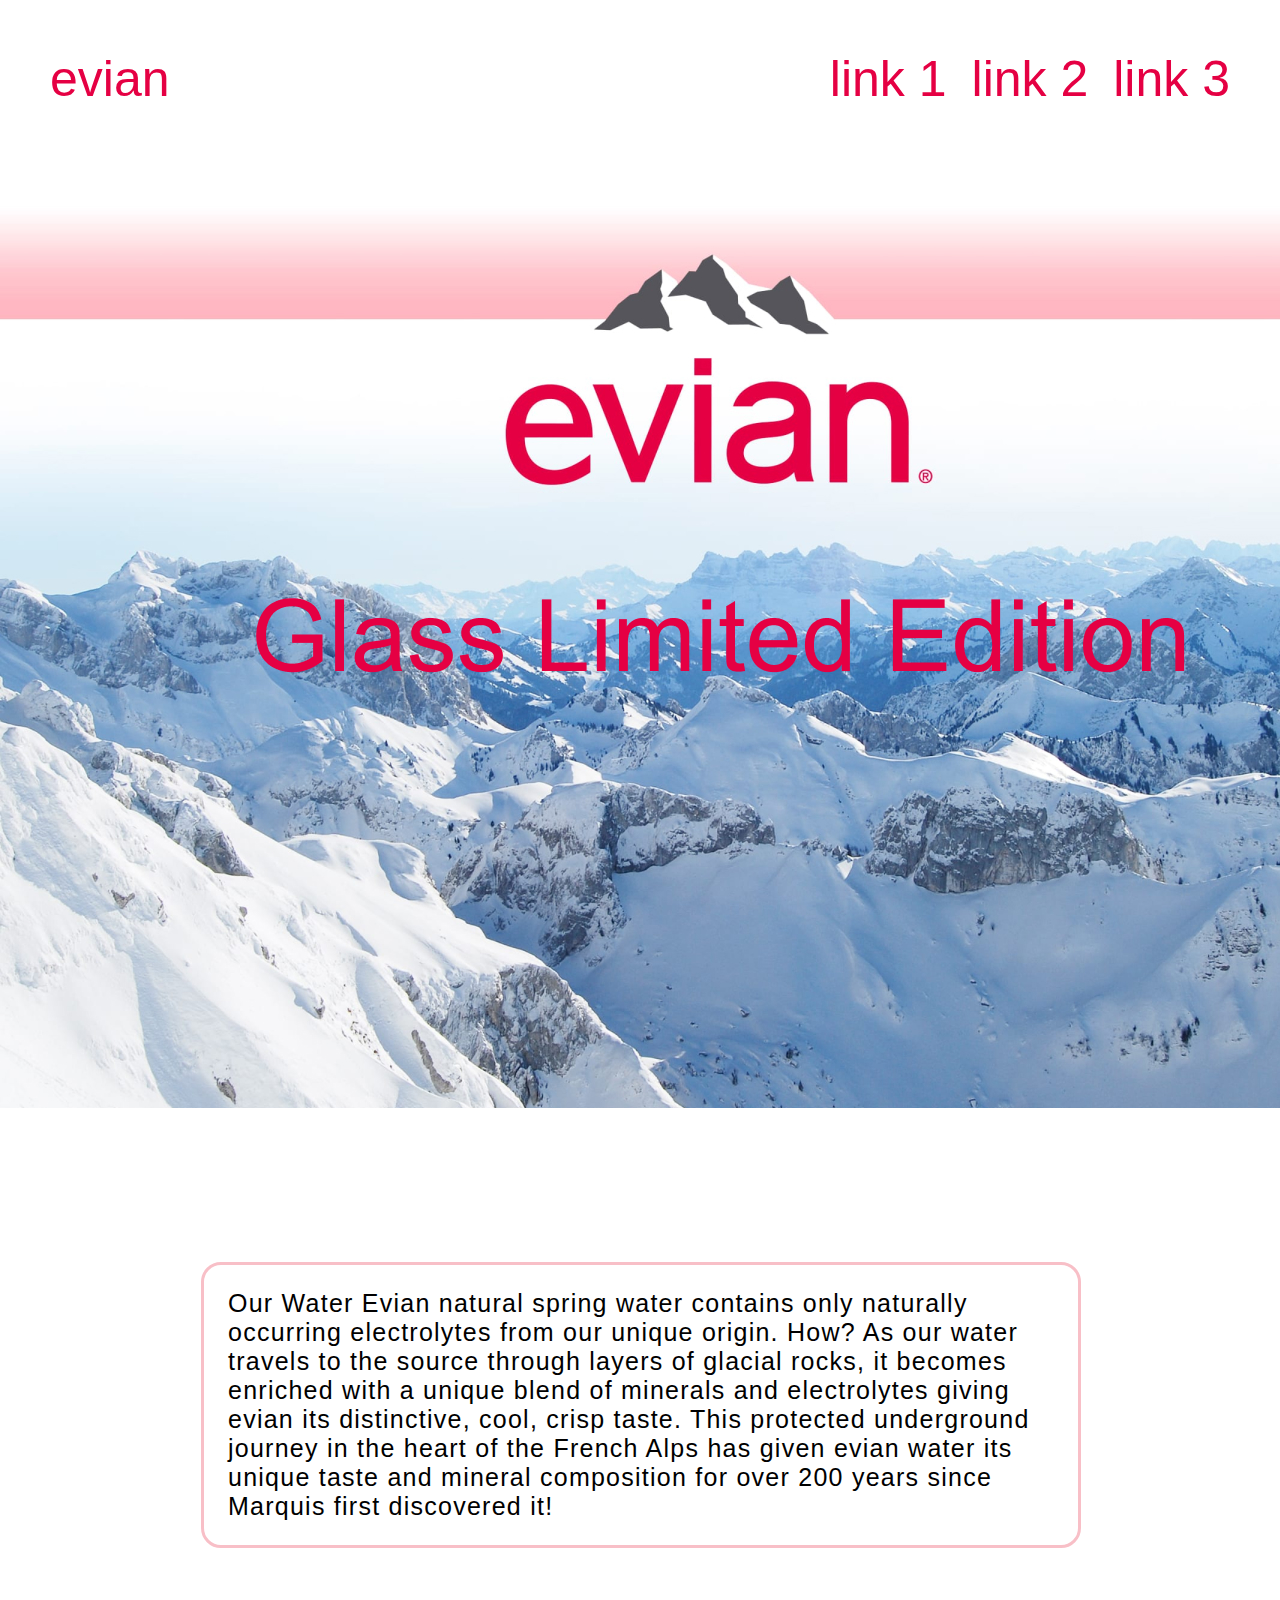
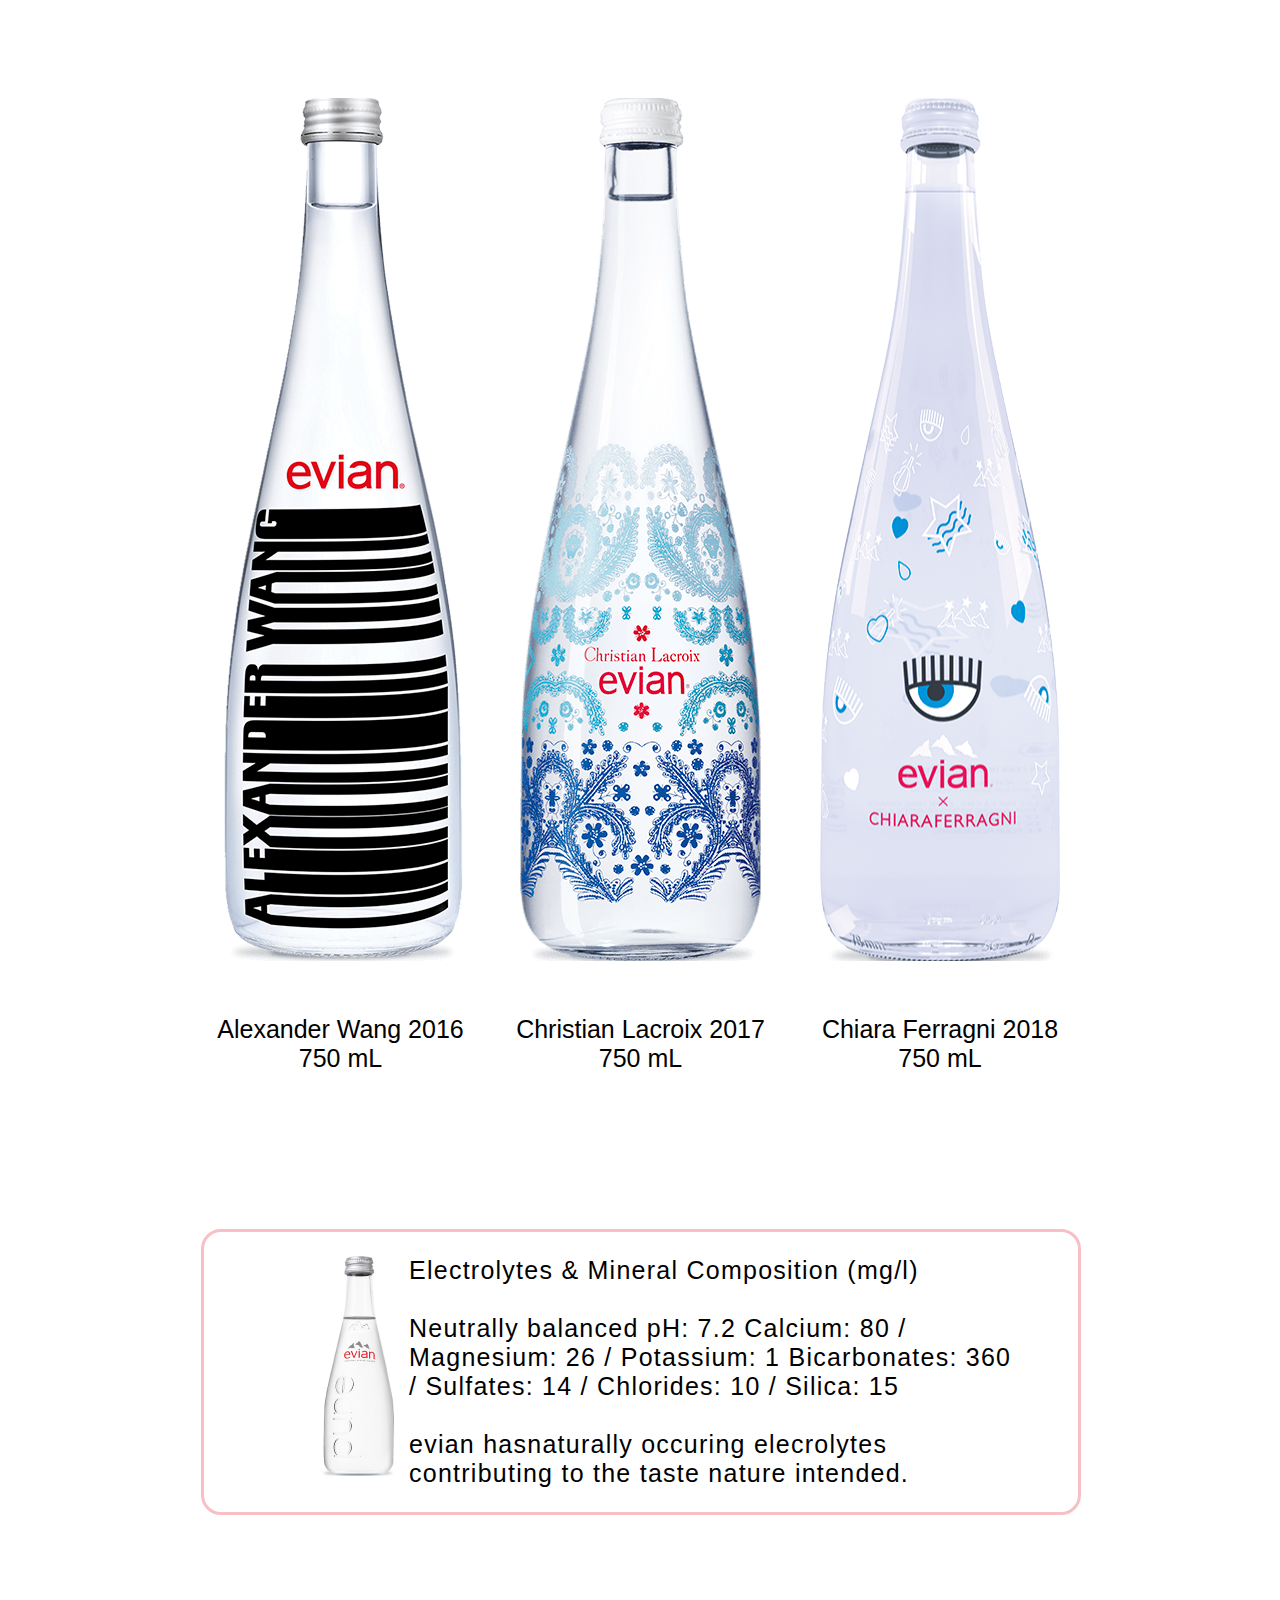
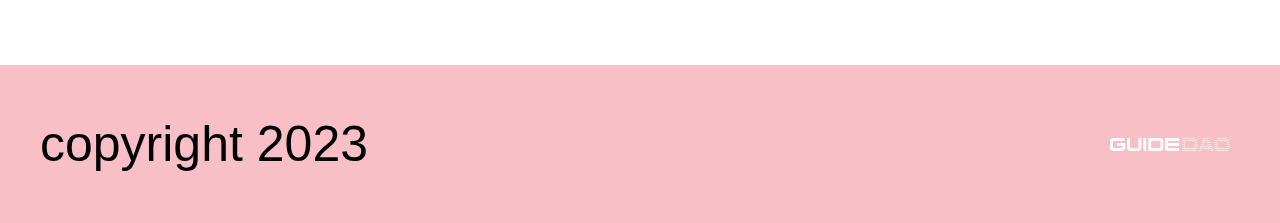
==== project5/index.html @ eb841645 "project5" ====
<!DOCTYPE html>
<html lang="en">
  <head>
    <meta charset="UTF-8" />
    <meta name="viewport" content="width=device-width, initial-scale=1.0" />
    <link rel="stylesheet" href="styles.css" />
    <title>Задание 5</title>
  </head>
  <body>
    <div class="container">
      <div class="header">
        <span class="header-left">evian</span>
        <span class="header-right">
          <a href="" class="header-link">link 1</a>
          <a href="" class="header-link">link 2</a>
          <a href="" class="header-link">link 3</a>
        </span>
      </div>
      <div class="hero">
        <div class="hero-lower">
          <img
            src="images/evian_origins_logo.jpg"
            alt="Evian origins logo"
            class="lower-picture"
          />
          <div class="hero-upper">
            <img
              src="images/Glass Limited Edition.png"
              alt="Glass eimited edition"
              class="upper-picture"
            />
          </div>
        </div>
      </div>
      <div class="showcase">
        <div class="showcase-textblock">
          Our Water Evian natural spring water contains only naturally occurring
          electrolytes from our unique origin. How? As our water travels to the
          source through layers of glacial rocks, it becomes enriched with a
          unique blend of minerals and electrolytes giving evian its
          distinctive, cool, crisp taste. This protected underground journey in
          the heart of the French Alps has given evian water its unique taste
          and mineral composition for over 200 years since Marquis first
          discovered it!
        </div>
        <div class="showcase-bottles">
          <figure>
            <img class="bottle-image" src="images/wang.png" alt="bottle" />
            <figcaption class="bottle-description">
              Alexander&nbsp;Wang&nbsp;2016 <br />
              750 mL
            </figcaption>
          </figure>
          <figure>
            <img class="bottle-image" src="images/blue.png" alt="bottle" />
            <figcaption class="bottle-description">
              Christian&nbsp;Lacroix&nbsp;2017 <br />
              750 mL
            </figcaption>
          </figure>
          <figure>
            <img class="bottle-image" src="images/chiara.png" alt="bottle" />
            <figcaption class="bottle-description">
              Chiara&nbsp;Ferragni&nbsp;2018 <br />
              750 mL
            </figcaption>
          </figure>
        </div>
        <div class="showcase-textblock showcase-textblock-with-image">
          <span class="showcase-textblock-left"
            ><img src="images/glass.png" alt="bottle" />
          </span>
          <span class="showcase-textblock-right"
            >Electrolytes & Mineral Composition (mg/l)<br /><br />Neutrally
            balanced pH: 7.2 Calcium: 80 / Magnesium: 26 / Potassium: 1
            Bicarbonates: 360 / Sulfates: 14 / Chlorides: 10 / Silica: 15<br /><br />evian
            hasnaturally occuring elecrolytes contributing to the taste nature
            intended.
          </span>
        </div>
      </div>
      <div class="footer">
        <span>copyright 2023</span>
        <img src="images/guide_dao.png" alt="Guide dao logo" />
      </div>
    </div>
  </body>
</html>
---- project5/styles.css ----
* {
  padding: 0;
  margin: 0;
  box-sizing: border-box;
}

.container {
  margin: 0 auto;
  max-width: 1440px;
  font-family: Arial;
  color: #000;
  font-style: normal;
  font-weight: 400;
}

.header {
  display: flex;
  justify-content: space-between;
  align-items: center;
  padding-top: 50px;
  padding-bottom: 50px;
  color: #e50043;
  font-size: 50px;
}

.header-left {
  margin-left: 50px;
}

.header-right {
  display: flex;
  justify-content: space-between;
  align-items: center;
  margin-right: 25px;
}

.header-link {
  color: #e50043;
  text-decoration: none;
  margin-right: 25px;
}

.hero {
  display: flex;
  position: relative;
  margin-bottom: 150px;
}

.hero-lower {
  position: relative;
}

.hero-upper {
  position: absolute;
  z-index: 1;
  height: 100%;
  width: 100%;
  left: 0;
  top: 0;
  display: flex;
  justify-content: center;
  align-items: center;
}

.showcase-textblock {
  padding: 24px;
  margin-left: 201px;
  margin-right: 199px;
  margin-bottom: 150px;
  border-radius: 20px;
  border: 3px solid #f8bfc7;
  font-size: 25px;
  letter-spacing: 1.25px;
}

.showcase-bottles {
  display: flex;
  justify-content: space-between;
  margin-left: 200px;
  margin-right: 200px;
  margin-bottom: 156px;
  font-size: 25px;
}

.bottle-image {
  margin-bottom: 48px;
}

.bottle-description {
  margin: 0 auto;
  text-align: center;
}

.showcase-textblock-with-image {
  display: flex;
  justify-content: space-between;
}

.showcase-textblock-left {
  padding-left: 80px;
}

.showcase-textblock-right {
  padding-right: 30px;
  max-width: 749px;
}

.footer {
  display: flex;
  justify-content: space-between;
  align-items: center;
  padding: 50px 40px 50px 40px;
  background-color: #f8bfc7;
  font-size: 50px;
}
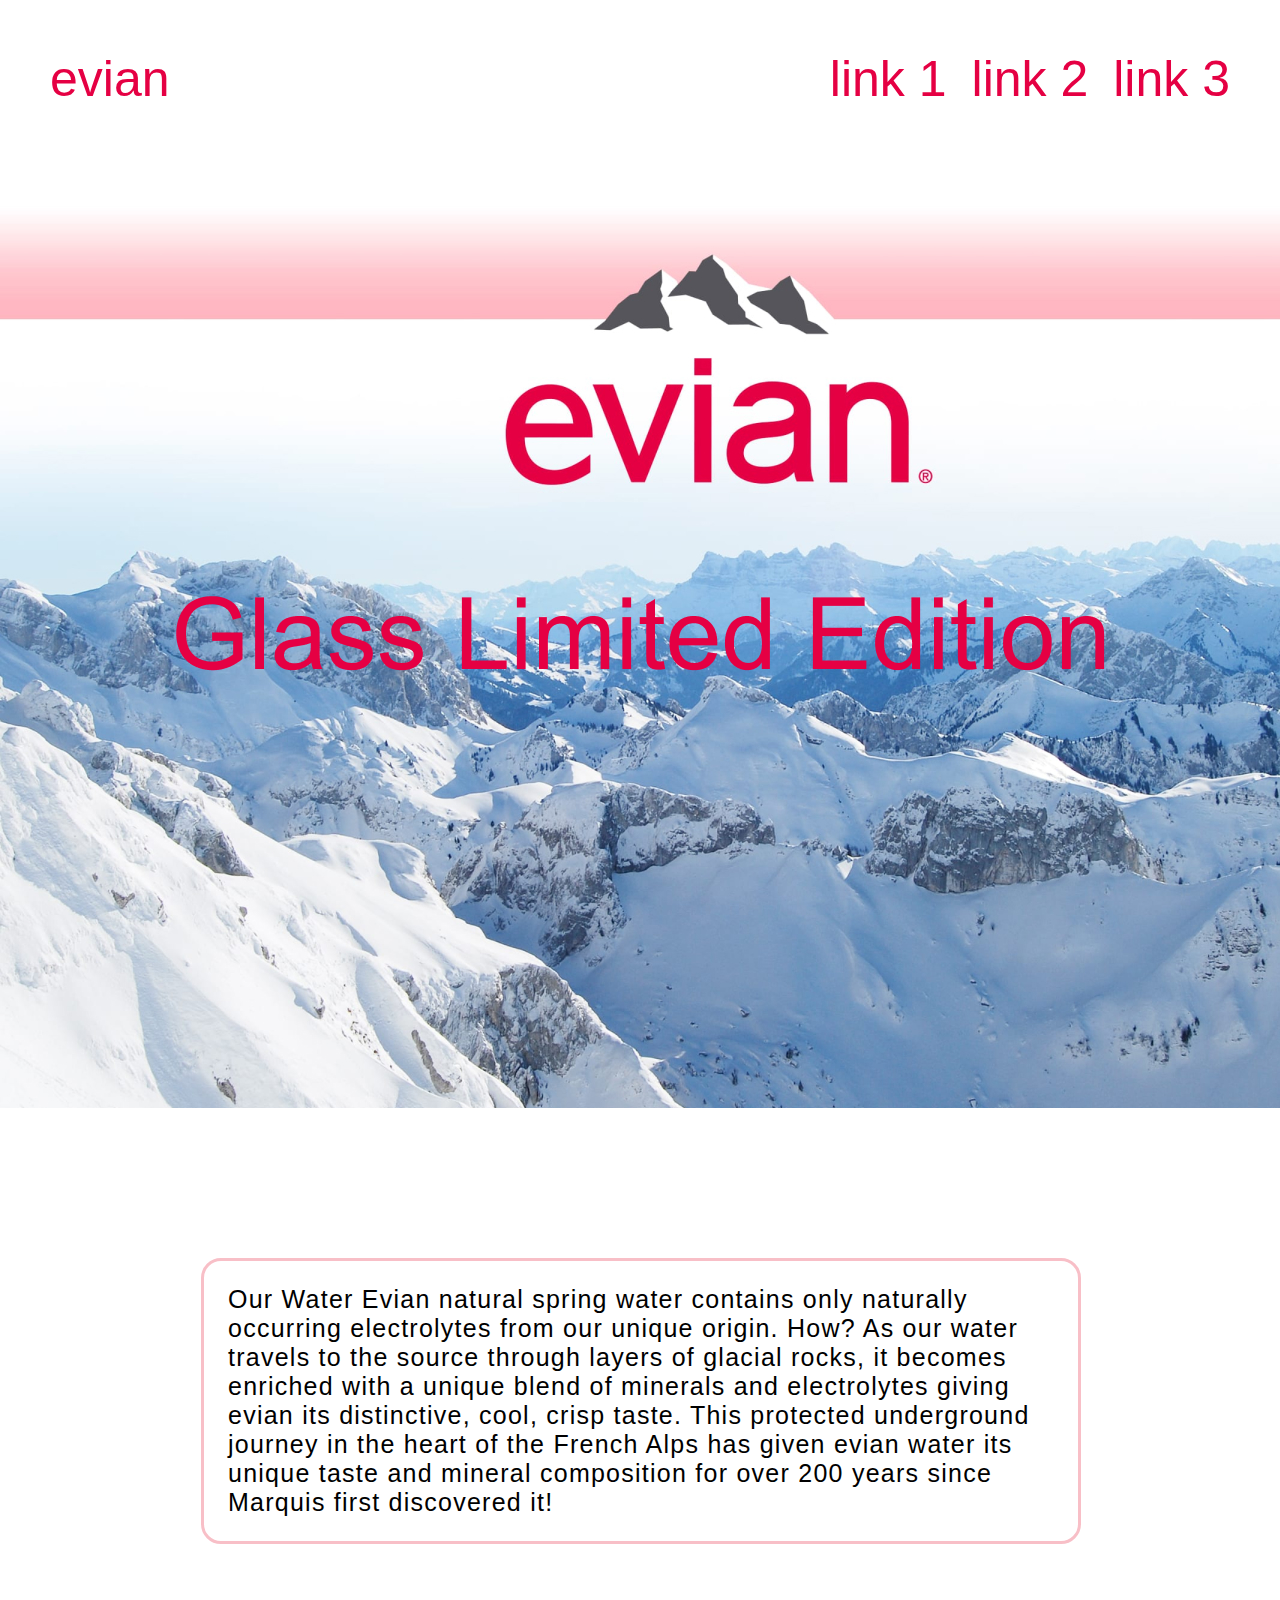
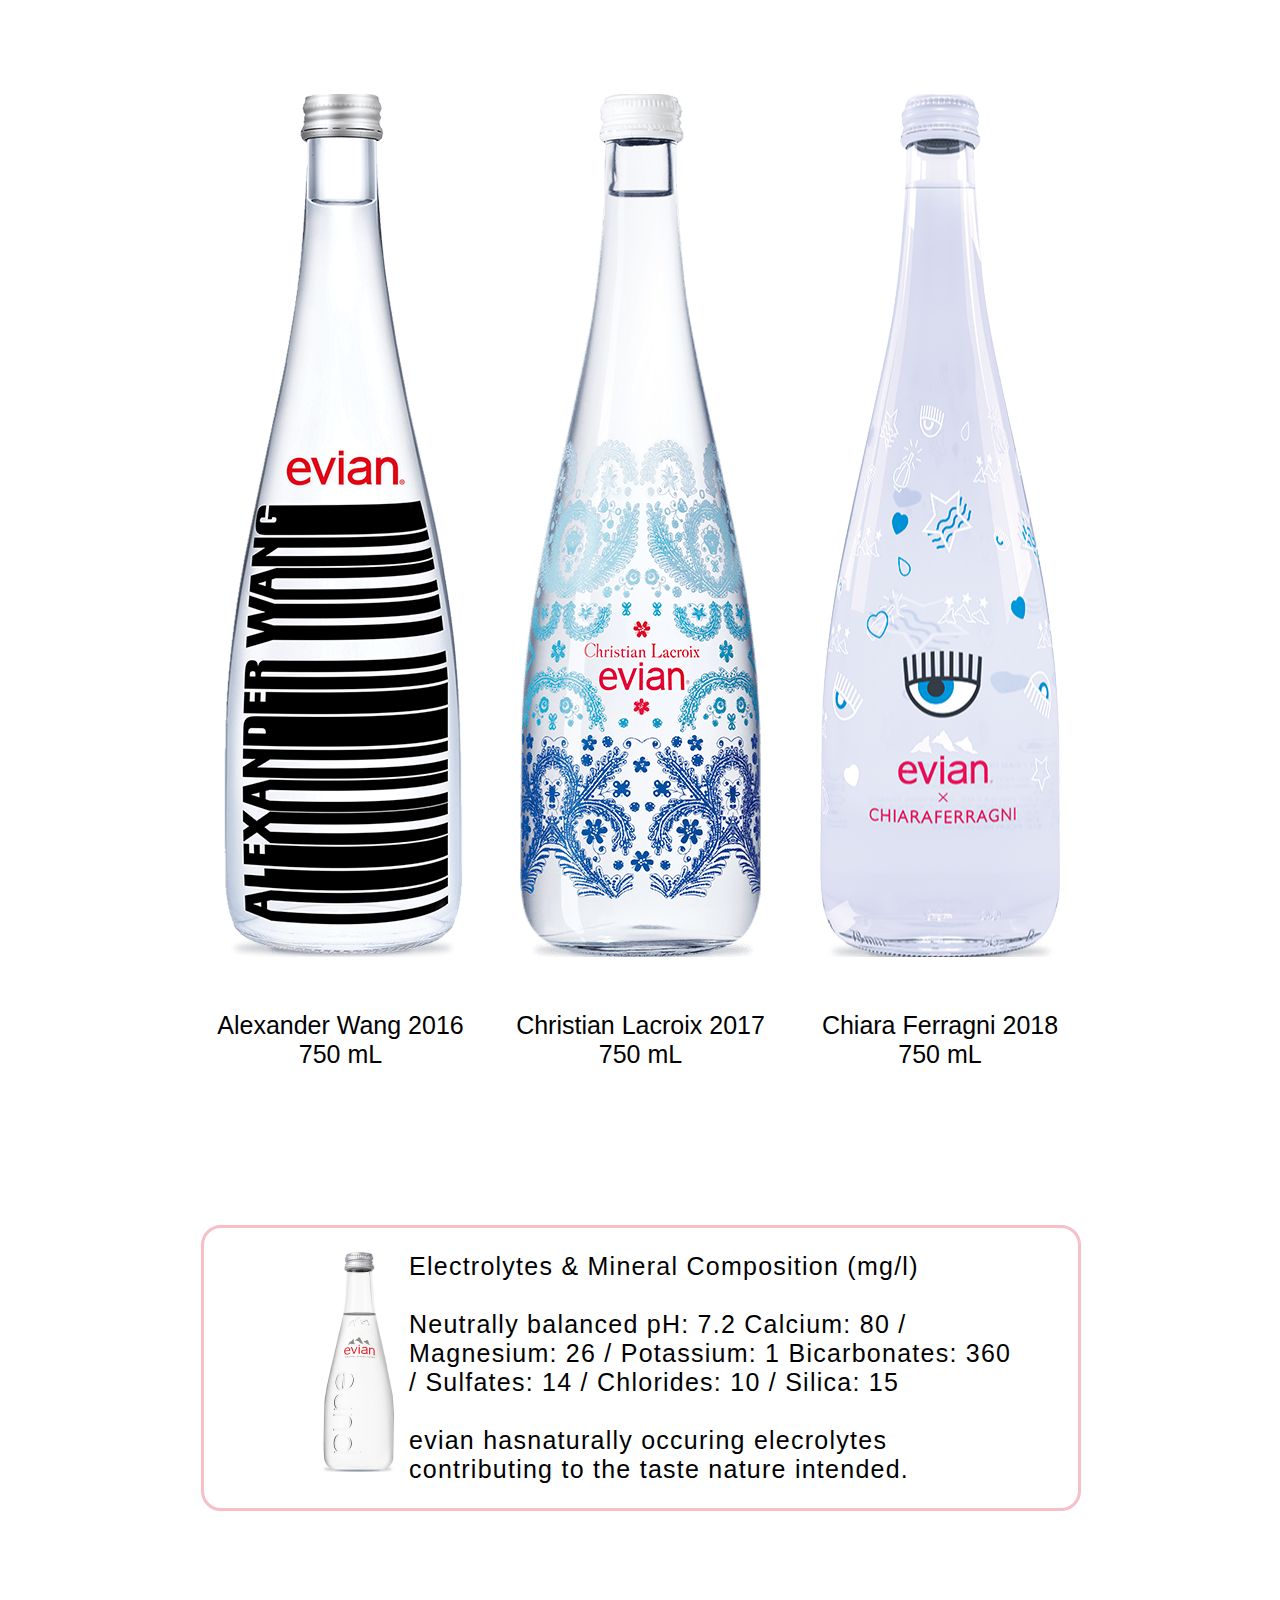
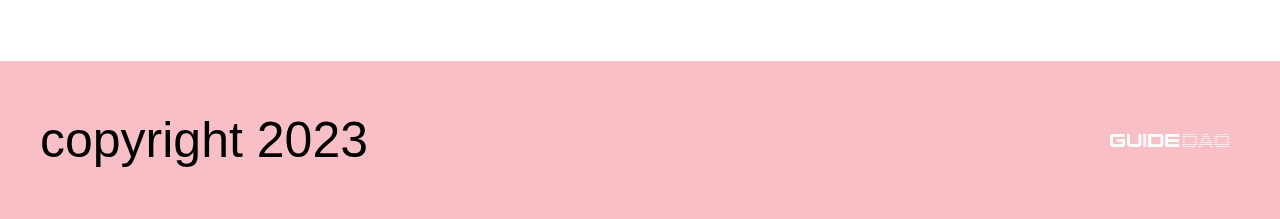
==== commit 94c5df54: "project5 correction" ====
--- a/project5/index.html
+++ b/project5/index.html
@@ -17,19 +17,17 @@
         </span>
       </div>
       <div class="hero">
-        <div class="hero-lower">
+        <img
+          src="images/evian_origins_logo.jpg"
+          alt="Evian origins logo"
+          class="lower-picture"
+        />
+        <div class="hero-upper">
           <img
-            src="images/evian_origins_logo.jpg"
-            alt="Evian origins logo"
-            class="lower-picture"
+            src="images/Glass Limited Edition.png"
+            alt="Glass eimited edition"
+            class="upper-picture"
           />
-          <div class="hero-upper">
-            <img
-              src="images/Glass Limited Edition.png"
-              alt="Glass eimited edition"
-              class="upper-picture"
-            />
-          </div>
         </div>
       </div>
       <div class="showcase">
--- a/project5/styles.css
+++ b/project5/styles.css
@@ -17,6 +17,10 @@
   display: flex;
   justify-content: space-between;
   align-items: center;
+  position: sticky;
+  top: 0 !important;
+  z-index: 1000;
+  background-color: #fff;
   padding-top: 50px;
   padding-bottom: 50px;
   color: #e50043;
@@ -44,10 +48,6 @@
   display: flex;
   position: relative;
   margin-bottom: 150px;
-}
-
-.hero-lower {
-  position: relative;
 }
 
 .hero-upper {
